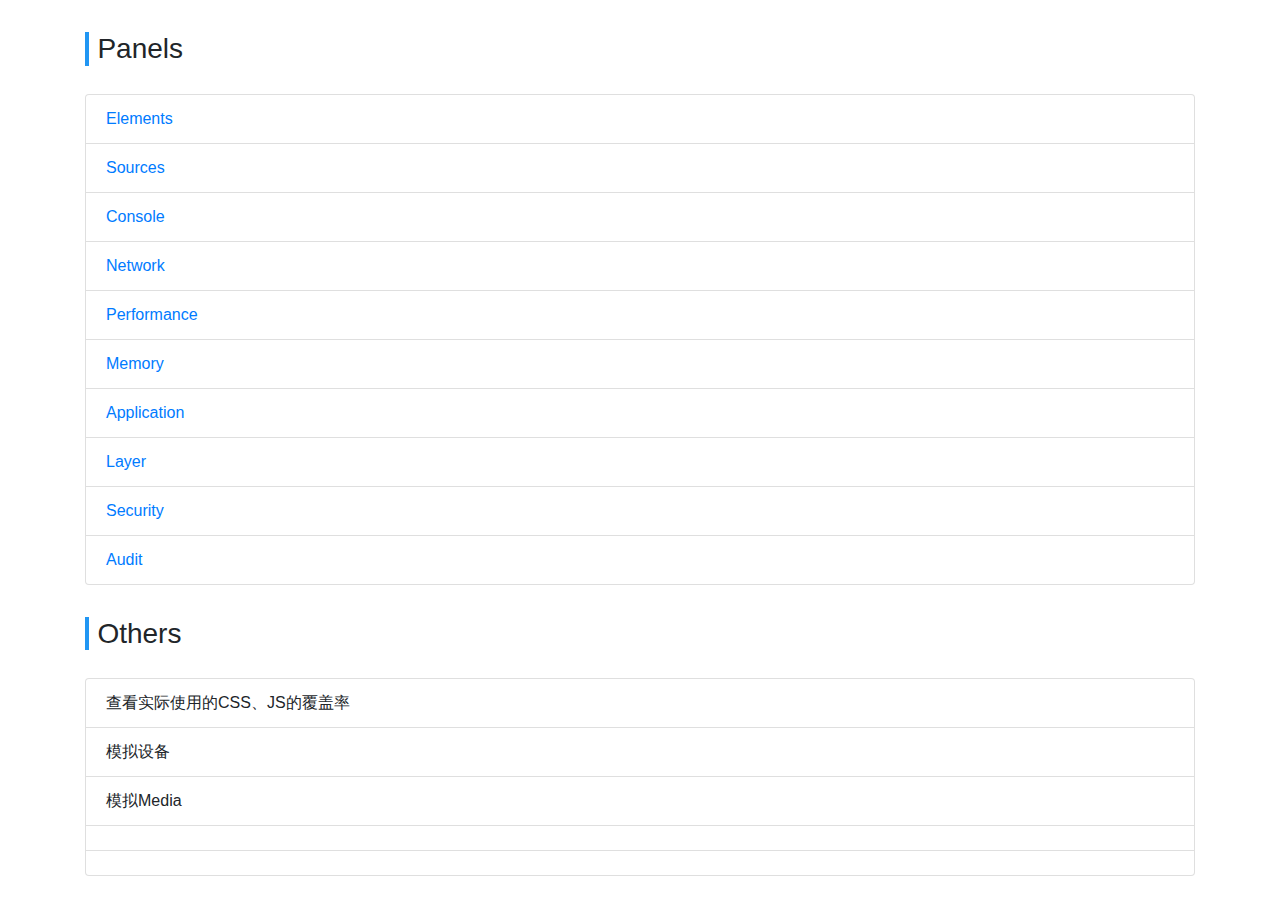
==== index.html @ b5155c52 "complete topic - Elements and init structure" ====
<!DOCTYPE html>
<html lang="en">

<head>
  <meta charset="UTF-8">
  <meta name="viewport" content="width=device-width, initial-scale=1.0">
  <title>Chrome Devtools</title>
  <link rel="stylesheet" href="https://stackpath.bootstrapcdn.com/bootstrap/4.5.2/css/bootstrap.min.css"
    integrity="sha384-JcKb8q3iqJ61gNV9KGb8thSsNjpSL0n8PARn9HuZOnIxN0hoP+VmmDGMN5t9UJ0Z" crossorigin="anonymous">
  <link rel="stylesheet" href="./src/styles/common.css">
</head>

<body class="container">
  <section class="group">
    <h3 class="groupTitle">Panels</h3>
    <ul class="list-group">
      <li class="list-group-item"><a href="./src/1. Elements.html" target="_blank">Elements</a></li>
      <li class="list-group-item"><a href="./src/2. Sources.html" target="_blank">Sources</a></li>
      <li class="list-group-item"><a href="./src/3. Console.html" target="_blank">Console</a></li>
      <li class="list-group-item"><a href="./src/4. Network.html" target="_blank">Network</a></li>
      <li class="list-group-item"><a href="./src/5. Performance.html" target="_blank">Performance</a></li>
      <li class="list-group-item"><a href="./src/6. Memory.html" target="_blank">Memory</a></li>
      <li class="list-group-item"><a href="./src/7. Application.html" target="_blank">Application</a></li>
      <li class="list-group-item"><a href="./src/8. Layer.html" target="_blank">Layer</a></li>
      <li class="list-group-item"><a href="./src/9. Security.html" target="_blank">Security</a></li>
      <li class="list-group-item"><a href="./src/10. Audit.html" target="_blank">Audit</a></li>
    </ul>
  </section>

  <section class="group">
    <h3 class="groupTitle">Others</h3>
    <ul class="list-group">
      <li class="list-group-item">查看实际使用的CSS、JS的覆盖率</li>
      <li class="list-group-item">模拟设备</li>
      <li class="list-group-item">模拟Media</li>
      <li class="list-group-item"></li>
      <li class="list-group-item"></li>
    </ul>
  </section>
</body>

</html>
---- src/styles/common.css ----
html > * {
  box-sizing: border-box;
}

html, body {
  width: 100%;
  height: 100%;
}

body {
  padding: 2em;
  font-family: "Source Han Serif SC", -apple-system,BlinkMacSystemFont,"Segoe UI",Roboto,"Helvetica Neue",Arial,"Noto Sans",sans-serif,"Apple Color Emoji","Segoe UI Emoji","Segoe UI Symbol","Noto Color Emoji";
}

section.group {
  margin-bottom: 2em;
}

.groupTitle {
  border-left: 4px solid #2196f3;
  padding-left: 0.3em;
  margin-bottom: 1em;
}

.card {
  margin-bottom: 1.5em;
}

.mt1em {
  margin-top: 1em;
}

.mb1em {
  margin-bottom: 1em;
}
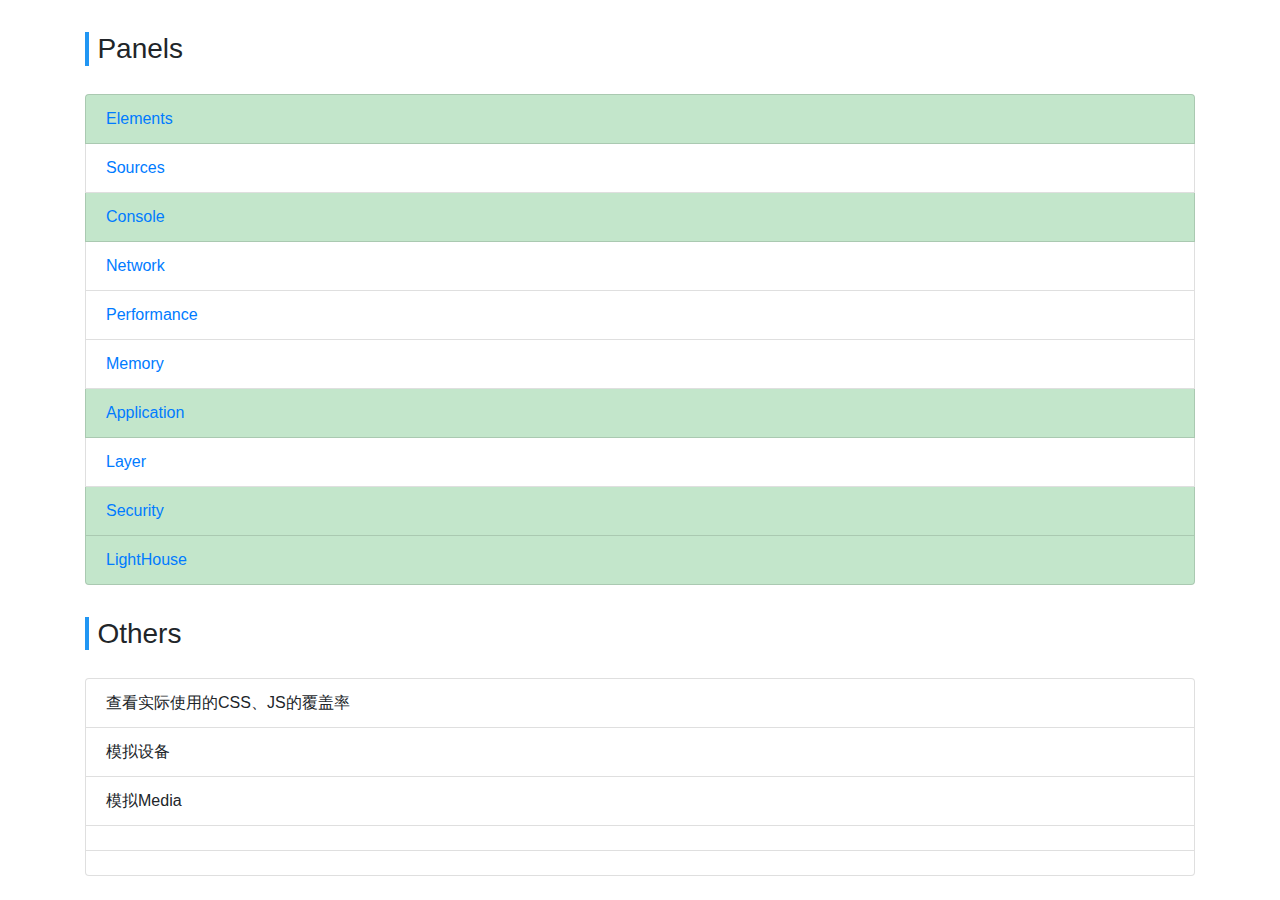
==== commit 9f1c9be7: "audit,application,security" ====
--- a/index.html
+++ b/index.html
@@ -14,16 +14,16 @@
   <section class="group">
     <h3 class="groupTitle">Panels</h3>
     <ul class="list-group">
-      <li class="list-group-item"><a href="./src/1. Elements.html" target="_blank">Elements</a></li>
+      <li class="list-group-item list-group-item-success"><a href="./src/1. Elements.html" target="_blank">Elements</a></li>
       <li class="list-group-item"><a href="./src/2. Sources.html" target="_blank">Sources</a></li>
-      <li class="list-group-item"><a href="./src/3. Console.html" target="_blank">Console</a></li>
+      <li class="list-group-item list-group-item-success"><a href="./src/3. Console.html" target="_blank">Console</a></li>
       <li class="list-group-item"><a href="./src/4. Network.html" target="_blank">Network</a></li>
       <li class="list-group-item"><a href="./src/5. Performance.html" target="_blank">Performance</a></li>
       <li class="list-group-item"><a href="./src/6. Memory.html" target="_blank">Memory</a></li>
-      <li class="list-group-item"><a href="./src/7. Application.html" target="_blank">Application</a></li>
+      <li class="list-group-item list-group-item-success"><a href="./src/7. Application.html" target="_blank">Application</a></li>
       <li class="list-group-item"><a href="./src/8. Layer.html" target="_blank">Layer</a></li>
-      <li class="list-group-item"><a href="./src/9. Security.html" target="_blank">Security</a></li>
-      <li class="list-group-item"><a href="./src/10. Audit.html" target="_blank">Audit</a></li>
+      <li class="list-group-item list-group-item-success"><a href="./src/9. Security.html" target="_blank">Security</a></li>
+      <li class="list-group-item list-group-item-success"><a href="./src/10. Audit.html" target="_blank">LightHouse</a></li>
     </ul>
   </section>
 
--- a/src/styles/common.css
+++ b/src/styles/common.css
@@ -32,4 +32,8 @@
 
 .mb1em {
   margin-bottom: 1em;
-}+}
+
+.useless {
+  color: red;
+}
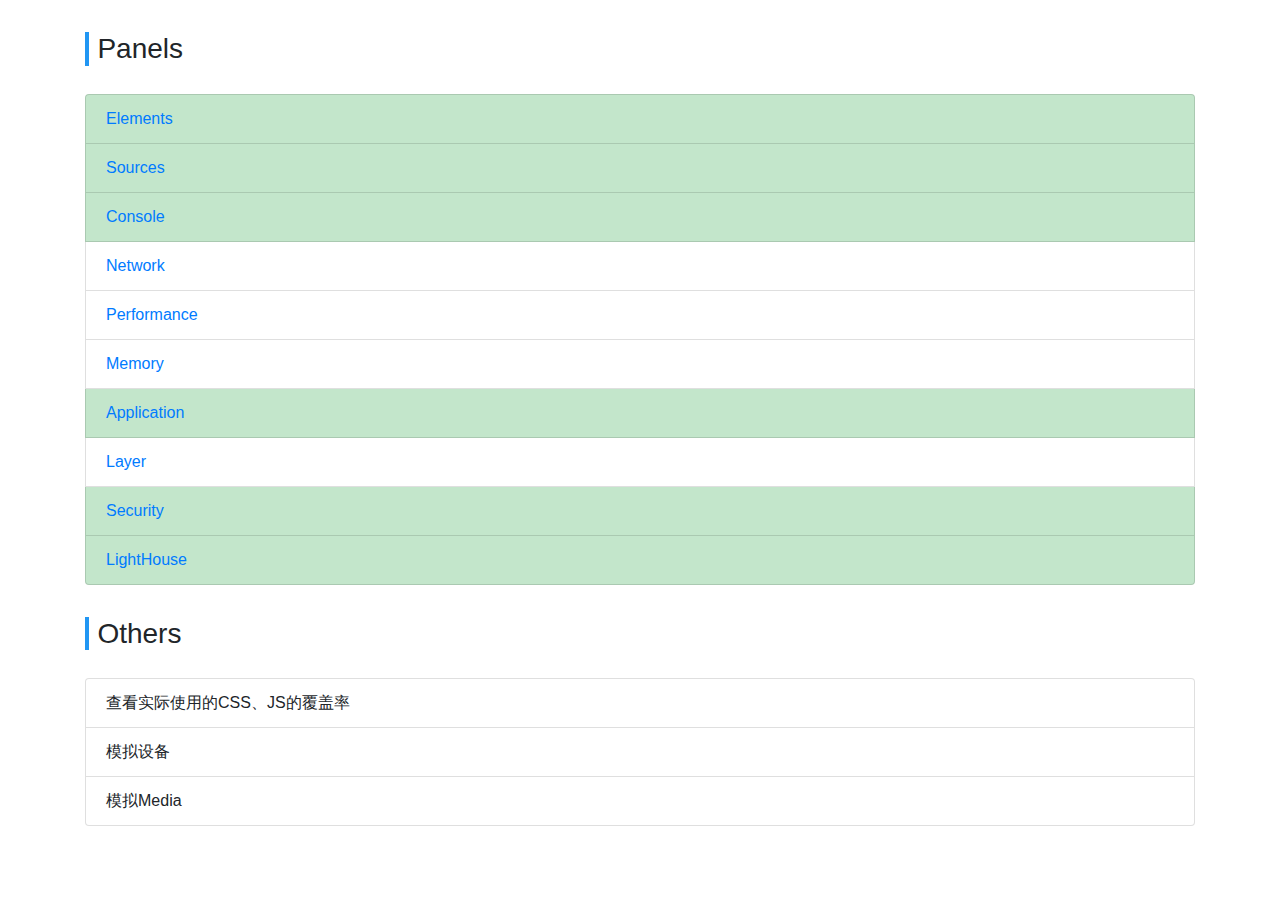
==== commit d4b89d73: "source" ====
--- a/index.html
+++ b/index.html
@@ -15,7 +15,7 @@
     <h3 class="groupTitle">Panels</h3>
     <ul class="list-group">
       <li class="list-group-item list-group-item-success"><a href="./src/1. Elements.html" target="_blank">Elements</a></li>
-      <li class="list-group-item"><a href="./src/2. Sources.html" target="_blank">Sources</a></li>
+      <li class="list-group-item list-group-item-success"><a href="./src/2. Sources.html" target="_blank">Sources</a></li>
       <li class="list-group-item list-group-item-success"><a href="./src/3. Console.html" target="_blank">Console</a></li>
       <li class="list-group-item"><a href="./src/4. Network.html" target="_blank">Network</a></li>
       <li class="list-group-item"><a href="./src/5. Performance.html" target="_blank">Performance</a></li>
@@ -33,10 +33,14 @@
       <li class="list-group-item">查看实际使用的CSS、JS的覆盖率</li>
       <li class="list-group-item">模拟设备</li>
       <li class="list-group-item">模拟Media</li>
-      <li class="list-group-item"></li>
-      <li class="list-group-item"></li>
     </ul>
   </section>
+
+  <script>
+    function unusedFn(){
+      console.log('hello, world');
+    }
+  </script>
 </body>
 
 </html>--- a/src/styles/common.css
+++ b/src/styles/common.css
@@ -35,5 +35,5 @@
 }
 
 .useless {
-  color: red;
+  color: yellow;
 }
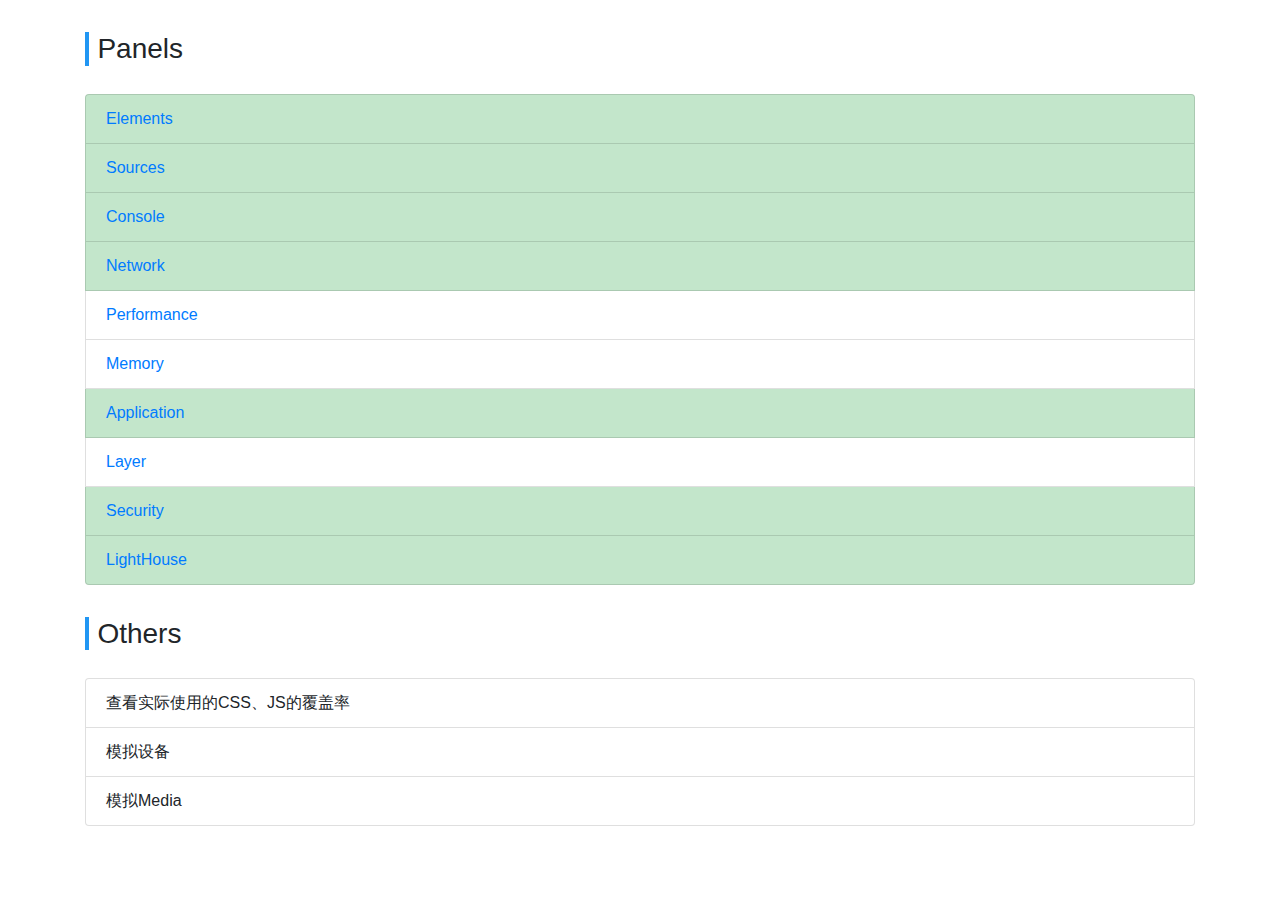
==== commit ab530ea2: "network" ====
--- a/index.html
+++ b/index.html
@@ -17,7 +17,7 @@
       <li class="list-group-item list-group-item-success"><a href="./src/1. Elements.html" target="_blank">Elements</a></li>
       <li class="list-group-item list-group-item-success"><a href="./src/2. Sources.html" target="_blank">Sources</a></li>
       <li class="list-group-item list-group-item-success"><a href="./src/3. Console.html" target="_blank">Console</a></li>
-      <li class="list-group-item"><a href="./src/4. Network.html" target="_blank">Network</a></li>
+      <li class="list-group-item list-group-item-success"><a href="./src/4. Network.html" target="_blank">Network</a></li>
       <li class="list-group-item"><a href="./src/5. Performance.html" target="_blank">Performance</a></li>
       <li class="list-group-item"><a href="./src/6. Memory.html" target="_blank">Memory</a></li>
       <li class="list-group-item list-group-item-success"><a href="./src/7. Application.html" target="_blank">Application</a></li>
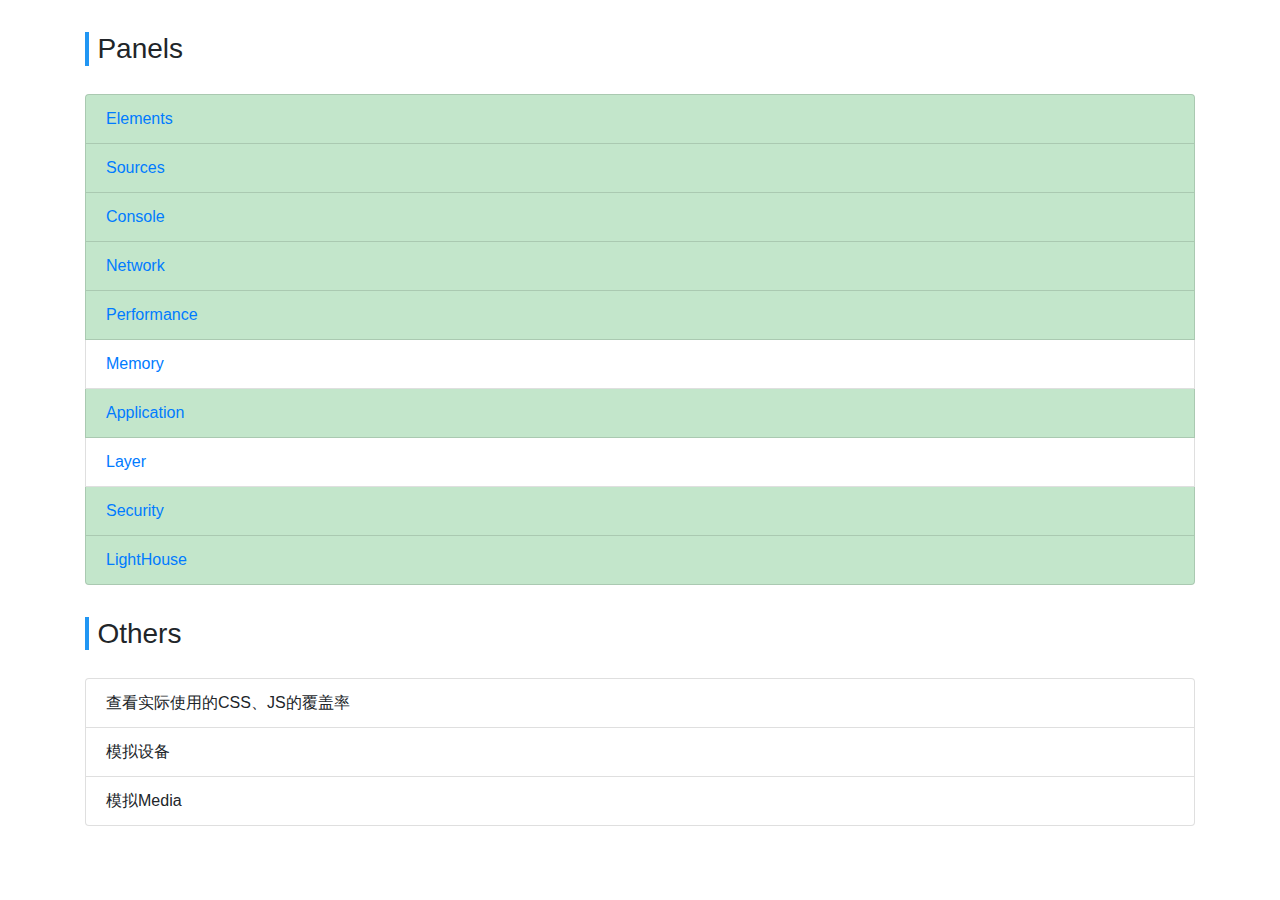
==== commit 9d09f192: "performance" ====
--- a/index.html
+++ b/index.html
@@ -18,7 +18,7 @@
       <li class="list-group-item list-group-item-success"><a href="./src/2. Sources.html" target="_blank">Sources</a></li>
       <li class="list-group-item list-group-item-success"><a href="./src/3. Console.html" target="_blank">Console</a></li>
       <li class="list-group-item list-group-item-success"><a href="./src/4. Network.html" target="_blank">Network</a></li>
-      <li class="list-group-item"><a href="./src/5. Performance.html" target="_blank">Performance</a></li>
+      <li class="list-group-item list-group-item-success"><a href="./src/5. Performance.html" target="_blank">Performance</a></li>
       <li class="list-group-item"><a href="./src/6. Memory.html" target="_blank">Memory</a></li>
       <li class="list-group-item list-group-item-success"><a href="./src/7. Application.html" target="_blank">Application</a></li>
       <li class="list-group-item"><a href="./src/8. Layer.html" target="_blank">Layer</a></li>
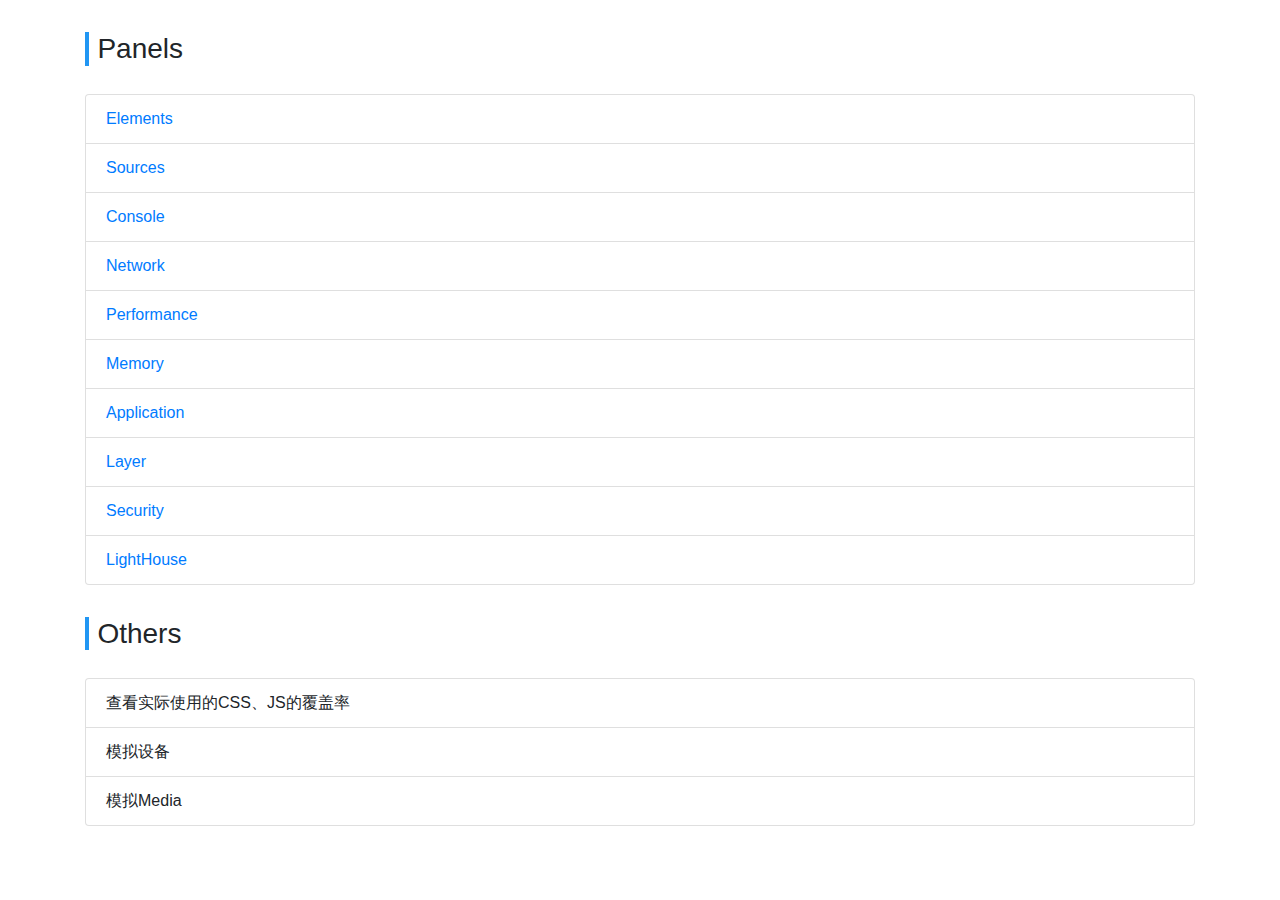
==== commit 8ff25756: "memory" ====
--- a/index.html
+++ b/index.html
@@ -14,16 +14,16 @@
   <section class="group">
     <h3 class="groupTitle">Panels</h3>
     <ul class="list-group">
-      <li class="list-group-item list-group-item-success"><a href="./src/1. Elements.html" target="_blank">Elements</a></li>
-      <li class="list-group-item list-group-item-success"><a href="./src/2. Sources.html" target="_blank">Sources</a></li>
-      <li class="list-group-item list-group-item-success"><a href="./src/3. Console.html" target="_blank">Console</a></li>
-      <li class="list-group-item list-group-item-success"><a href="./src/4. Network.html" target="_blank">Network</a></li>
-      <li class="list-group-item list-group-item-success"><a href="./src/5. Performance.html" target="_blank">Performance</a></li>
+      <li class="list-group-item "><a href="./src/1. Elements.html" target="_blank">Elements</a></li>
+      <li class="list-group-item "><a href="./src/2. Sources.html" target="_blank">Sources</a></li>
+      <li class="list-group-item "><a href="./src/3. Console.html" target="_blank">Console</a></li>
+      <li class="list-group-item "><a href="./src/4. Network.html" target="_blank">Network</a></li>
+      <li class="list-group-item "><a href="./src/5. Performance.html" target="_blank">Performance</a></li>
       <li class="list-group-item"><a href="./src/6. Memory.html" target="_blank">Memory</a></li>
-      <li class="list-group-item list-group-item-success"><a href="./src/7. Application.html" target="_blank">Application</a></li>
+      <li class="list-group-item "><a href="./src/7. Application.html" target="_blank">Application</a></li>
       <li class="list-group-item"><a href="./src/8. Layer.html" target="_blank">Layer</a></li>
-      <li class="list-group-item list-group-item-success"><a href="./src/9. Security.html" target="_blank">Security</a></li>
-      <li class="list-group-item list-group-item-success"><a href="./src/10. Audit.html" target="_blank">LightHouse</a></li>
+      <li class="list-group-item "><a href="./src/9. Security.html" target="_blank">Security</a></li>
+      <li class="list-group-item "><a href="./src/10. Audit.html" target="_blank">LightHouse</a></li>
     </ul>
   </section>
 
